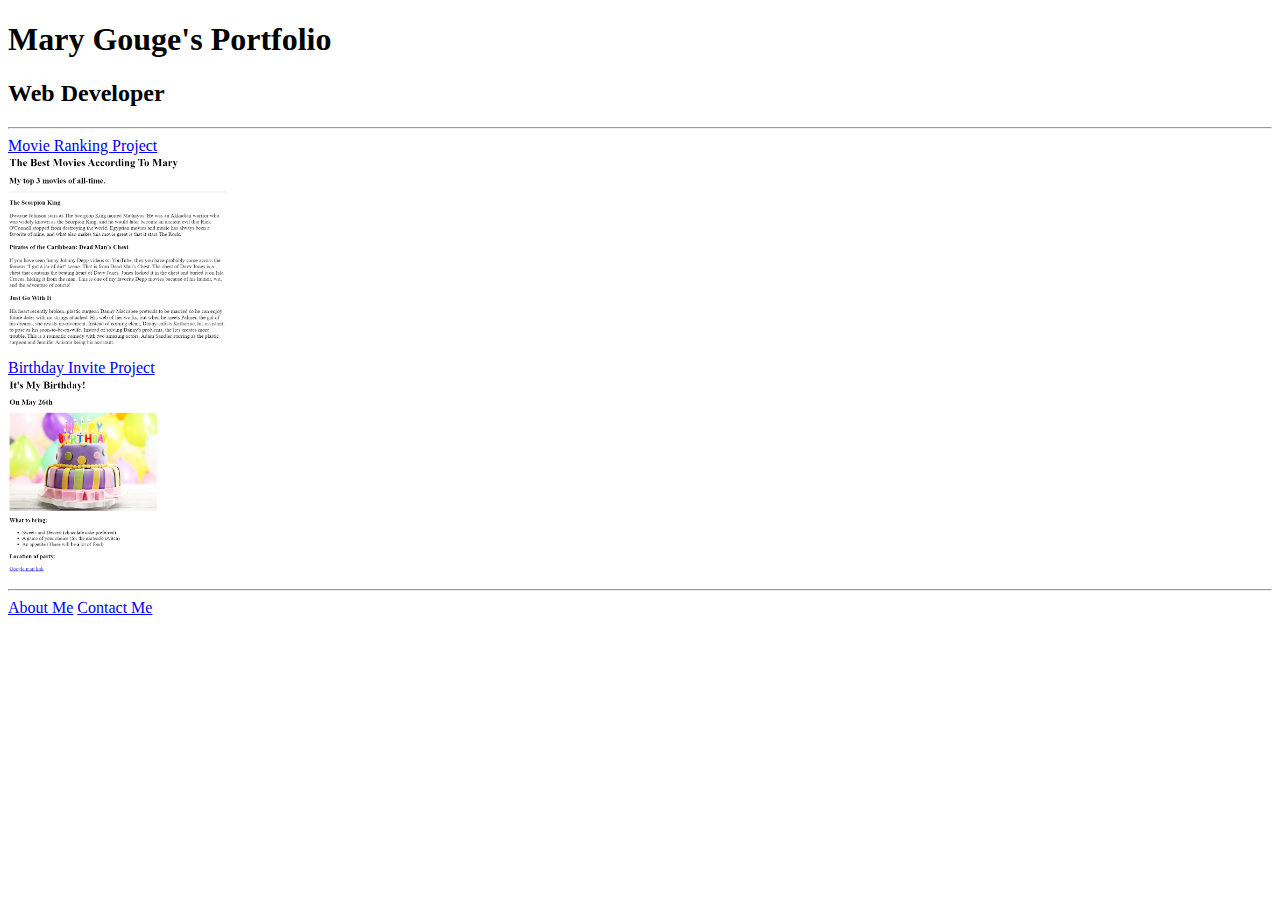
==== index.html @ dfabf649 "Add files via upload" ====
<!DOCTYPE html>
<html lang="en">
<head>
    <meta charset="UTF-8">
    <meta http-equiv="X-UA-Compatible" content="IE=edge">
    <meta name="viewport" content="width=device-width, initial-scale=1.0">
    <title>Mary Gouge's Portfolio</title>
</head>

<body>

    <h1>Mary Gouge's Portfolio</h1>
    <h2>Web Developer</h2>
    <hr>
    <a href="./public/movie-ranking.html">Movie Ranking Project</a>
    <br>
    <img src="./assets/images/Movie Project.PNG" alt="Movie Ranking Photo" height="200">
    <br>
    <a href="./public/birthday-invite.html">Birthday Invite Project</a>
    <br>
    <img src="./assets/images/Birthday Project.PNG" alt="Purple Birthday cake with candy" height="200">
    <hr>
    <a href="./public/about.html">About Me</a>
    <a href="./public/contact.html">Contact Me</a>
</body>

</html>
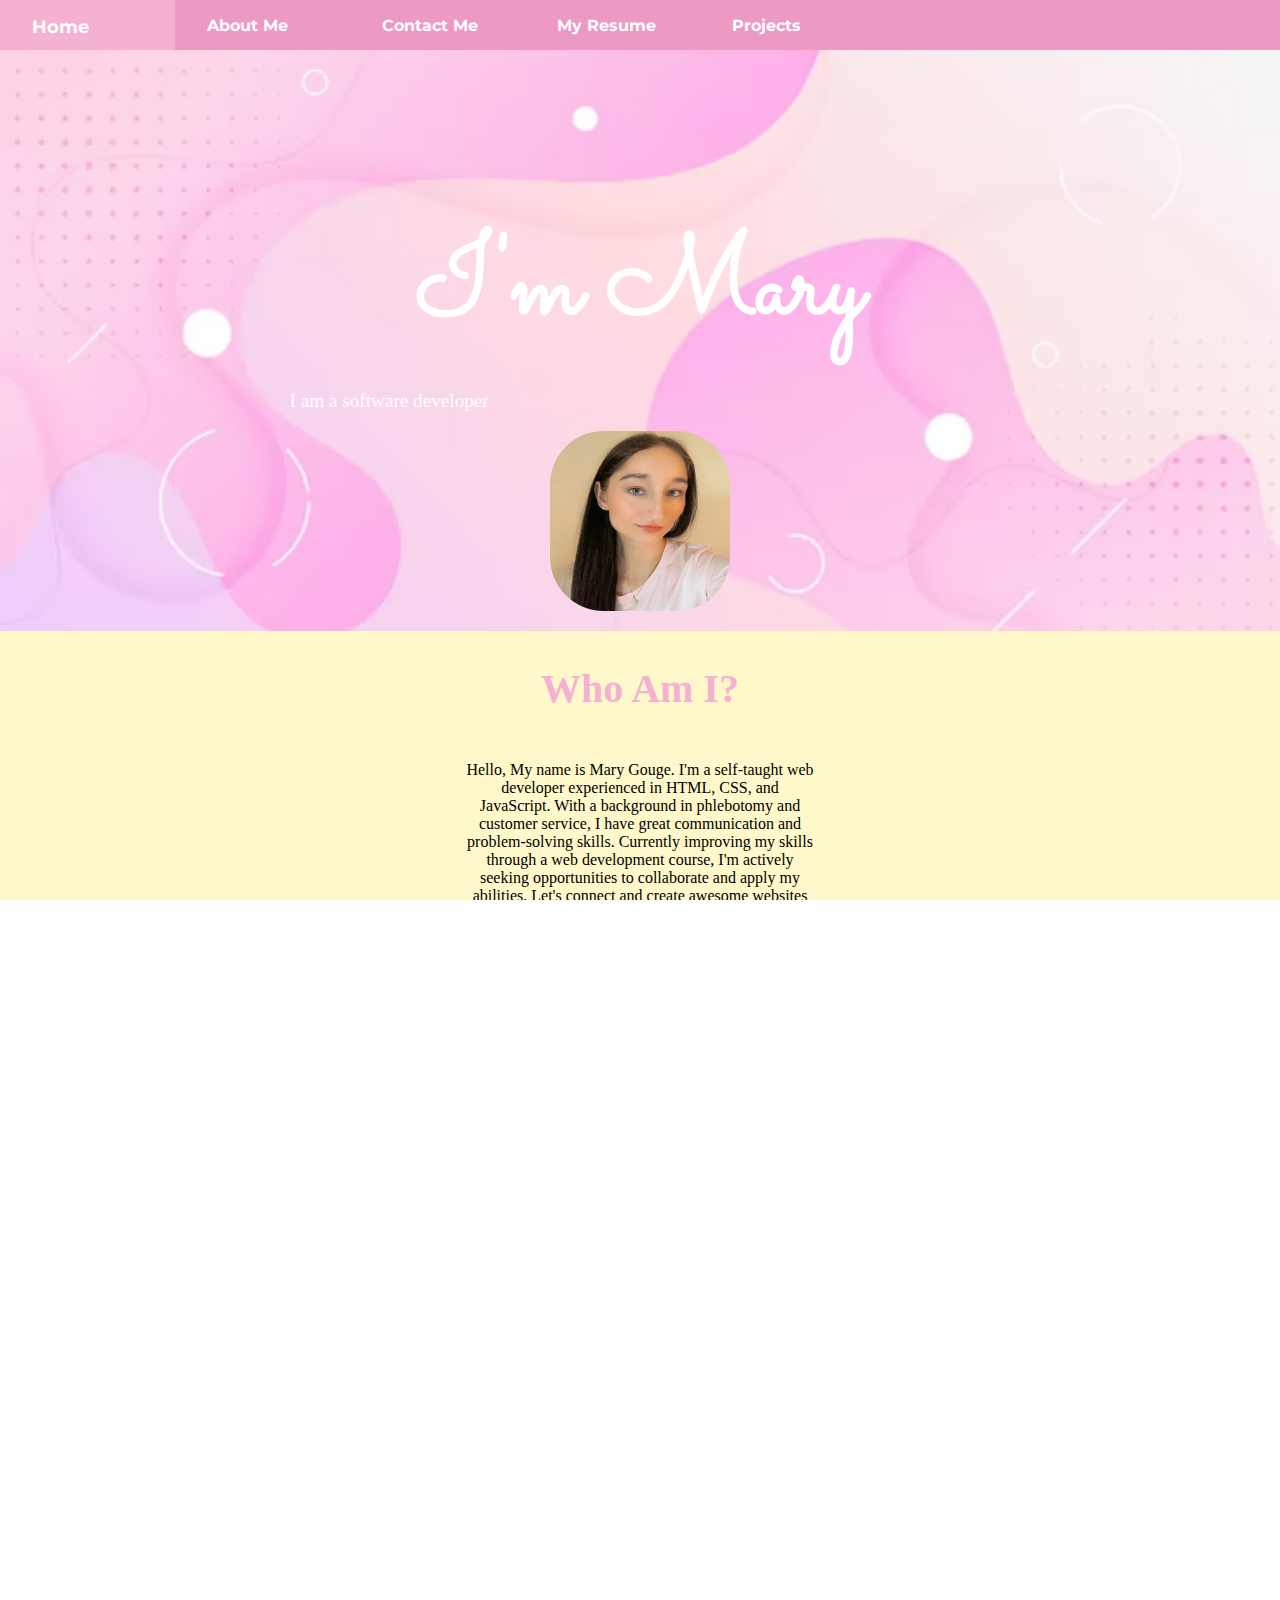
==== commit d773ec41: "chore: update portfolio" ====
--- a/index.html
+++ b/index.html
@@ -1,28 +1,183 @@
-
 <!DOCTYPE html>
 <html lang="en">
-<head>
-    <meta charset="UTF-8">
-    <meta http-equiv="X-UA-Compatible" content="IE=edge">
-    <meta name="viewport" content="width=device-width, initial-scale=1.0">
-    <title>Mary Gouge's Portfolio</title>
-</head>
+  <head>
+    <meta charset="UTF-8" />
+    <meta name="viewport" content="width=device-width, initial-scale=1.0" />
+    <link rel="stylesheet" href="./style.css" />
+    <link rel="about" href="./about.html" />
+    <link
+      href="https://cdn.jsdelivr.net/npm/bootstrap@5.3.0/dist/css/bootstrap.min.css"
+      rel="stylesheet"
+      integrity="sha384-9ndCyUaIbzAi2FUVXJi0CjmCapSmO7SnpJef0486qhLnuZ2cdeRhO02iuK6FUUVM"
+      crossorigin="anonymous"
+    />
+    <link rel="preconnect" href="https://fonts.googleapis.com" />
+    <link rel="preconnect" href="https://fonts.gstatic.com" crossorigin />
+    <link
+      href="https://fonts.googleapis.com/css2?family=Libre+Baskerville&family=Sacramento&display=swap"
+      rel="stylesheet"
+    />
+    <link rel="stylesheet" href="https://cdnjs.cloudflare.com/ajax/libs/font-awesome/4.7.0/css/font-awesome.min.css">
+    <link href="https://fonts.googleapis.com/css2?family=Montserrat:wght@300&amp;family=Sacramento&amp;display=swap" rel="stylesheet">
+    <script
+      src="https://cdn.jsdelivr.net/npm/bootstrap@5.3.0/dist/js/bootstrap.bundle.min.js"
+      integrity="sha384-geWF76RCwLtnZ8qwWowPQNguL3RmwHVBC9FhGdlKrxdiJJigb/j/68SIy3Te4Bkz"
+      crossorigin="anonymous"
+    ></script>
+    <title>Mary Gouge</title>
+  </head>
+  <body>
+    
+    <div id="home">
+      <ul class="navbar-list">
+        <li>
+          <a href="./index.html">Home</a>
+        </li>
+        <li>
+          <a href="./about-me.html">About Me</a>
+        </li>
+        <li>
+          <a href="./index.html#contact">Contact Me</a>
+        </li>
+        <li>
+          <a href="./resume.html">My Resume</a>
+        </li>
+        <li>
+          <a href="./index.html#project">Projects</a>
+        </li>
+      </ul>
+      </ul>
 
-<body>
+      <div class="container1">
+        <div class="text-center border-bottom">
+          <h1 class="name">I'm Mary</h1>
+          <p class="intro">I am a software developer</p>
+          <div class="col-lg-6">
+            <div
+              class="d-grid gap-2 d-sm-flex justify-content-sm-center mb-5"
+            ></div>
+          </div>
+          <div class="overflow-hidden" style="max-height: 30vh">
+            <div class="container2">
+              <img src="./Photos/Profile Photo 2.jpg" class="photo" />
+            </div>
+          </div>
+        </div>
+      </div>
+    </div>
 
-    <h1>Mary Gouge's Portfolio</h1>
-    <h2>Web Developer</h2>
-    <hr>
-    <a href="./public/movie-ranking.html">Movie Ranking Project</a>
-    <br>
-    <img src="./assets/images/Movie Project.PNG" alt="Movie Ranking Photo" height="200">
-    <br>
-    <a href="./public/birthday-invite.html">Birthday Invite Project</a>
-    <br>
-    <img src="./assets/images/Birthday Project.PNG" alt="Purple Birthday cake with candy" height="200">
-    <hr>
-    <a href="./public/about.html">About Me</a>
-    <a href="./public/contact.html">Contact Me</a>
-</body>
+    <div class="container-fluid about">
+      <h2>Who Am I?</h2>
+      <p>
+        Hello, My name is Mary Gouge. I'm a self-taught web developer
+        experienced in HTML, CSS, and JavaScript. With a background in
+        phlebotomy and customer service, I have great communication and
+        problem-solving skills. Currently improving my skills through a web
+        development course, I'm actively seeking opportunities to collaborate
+        and apply my abilities. Let's connect and create awesome websites
+        together!
+      </p>
+    </div>
+ </div>
+ 
+    <div id="project"> 
+        <h2 class="my-projects">My Projects</h2>
+        <div class="container-my-projects">
+        <div class="project">
+      <div class="project-item">
+        <a href="./projects/TinDog Project/index.html" target="_blank">
+          <img src="./Photos/tindog.PNG" />
+        </a>
+        <h3>Tindog</h3>
+        <p>Class Project to build a website with Bootstrap.</p>
+      </div>
 
-</html>+      <div class="project-item">
+        <a href="./projects/Mondrian Project/index.html" target="_blank">
+          <img src="./Photos/mondrian.PNG" />
+        </a>
+        <h3>Mondrian Project</h3>
+        <p>Class Project to recrate an art piece with CSS grid.</p>
+      </div>
+
+      <div class="project-item">
+        <a href="./index.html">
+          <img src="./Photos/portfolio project.PNG" />
+        </a>
+        <h3>Portfolio Website</h3>
+        <p>Designed and created a portfolio website with HTML and CSS.</p>
+      </div>
+    </div>
+</div> 
+</div>
+
+<h2 class="designs">Web Design</h2>
+
+    <div class="container-carousel">
+      <div id="carouselExample" class="carousel slide">
+        <div class="carousel-inner">
+          <div class="carousel-item">
+            <img src="./Photos/cafe.PNG" class="d-block w-100" />
+          </div>
+          <div class="carousel-item">
+            <img src="./Photos/cafe 2.PNG" class="d-block w-100" />
+          </div>
+          <div class="carousel-item">
+            <img src="./Photos/cafe 3.PNG" class="d-block w-100" />
+          </div>
+          <div class="carousel-item active">
+            <img src="./Photos/Hotel Serenity.PNG" class="d-block w-100" />
+          </div>
+          <div class="carousel-item">
+            <img src="./Photos/Hotel Serenity 2.PNG" class="d-block w-100" />
+          </div>
+          <div class="carousel-item">
+            <img src="./Photos/Hotel Serenity 3.PNG" class="d-block w-100" />
+          </div>
+        </div>
+
+        <button
+          class="carousel-control-prev"
+          type="button"
+          data-bs-target="#carouselExample"
+          data-bs-slide="prev"
+        >
+          <span class="carousel-control-prev-icon" aria-hidden="true"></span>
+          <span class="visually-hidden">Previous</span>
+        </button>
+        <button
+          class="carousel-control-next"
+          type="button"
+          data-bs-target="#carouselExample"
+          data-bs-slide="next"
+        >
+          <span class="carousel-control-next-icon" aria-hidden="true"></span>
+          <span class="visually-hidden">Next</span>
+        </button>
+      </div>
+    </div>
+
+    <div id="contact">
+    <div class="contact">
+      <div class="contact2">
+      <h2>Contact Me.</h2>
+      <p>Marygouge36@gmail.com</p>
+    </div>
+  </div>
+      
+  </div>
+
+   
+
+    <footer class="py-3 pt-5">
+      <p>Copyright © Mary Gouge. All rights Reserved.</p>
+      <div class="fa-stack1">
+<a href="https://www.linkedin.com/in/mary-g-4ab789249/"><i class="fa fa-linkedin-square fa-stack" style="font-size:36px"></i></a>
+<a href="https://github.com/MaryG36"><i class="fa fa-github-square fa-stack-2x" aria-hidden="true"></i></a>
+      </div>
+
+      
+
+</footer>
+  </body>
+</html>
--- a/style.css
+++ b/style.css
@@ -0,0 +1,402 @@
+html,
+body {
+  height: 100%;
+  margin: 0;
+  padding: 0;
+  overflow-x: hidden;
+}
+
+#home > div {
+  background: url(./Photos/pink\ background.avif);
+  background-size: cover;
+  background-repeat: no-repeat;
+  background-position: 0px 0px;
+}
+
+.name {
+  display: flex;
+  flex-direction: column;
+  align-items: center;
+  font-size: 7rem;
+  font-family: "Sacramento";
+  color: white;
+  margin: 0;
+  padding: 13rem 8rem 0 8rem;
+}
+
+.intro {
+  color: white;
+  font-size: larger;
+}
+
+.navbar-list {
+  list-style-type: none;
+  margin: 0;
+  padding: 0;
+  overflow: hidden;
+  background-color: #ed9ac2;
+  position: fixed;
+  top: 0;
+  width: 100%;
+  height: 50px;
+  z-index: 300;
+}
+
+li a {
+  display: block;
+  color: white;
+  padding: 1rem 2rem;
+  font-family: "Montserrat", sans-serif;
+  font-size: 1rem;
+  font-weight: bold;
+  text-decoration: none;
+}
+
+.navbar-list > li {
+  float: left;
+  width: 175px;
+}
+
+li a:hover {
+  background-color: #f4b1d1;
+  color: white;
+  font-size: 1.1rem;
+}
+
+.container1 {
+  display: flex;
+  justify-content: center;
+  opacity: 1;
+}
+
+.container2 {
+  display: flex;
+  justify-content: center;
+  padding-bottom: 20px;
+}
+
+.container3 {
+  display: flex;
+  justify-content: center;
+}
+
+.photo {
+  height: 180px;
+  width: 180px;
+  border-radius: 30%;
+  display: block;
+  justify-content: center;
+  margin-right: 0%;
+}
+
+.about {
+  display: flex;
+  flex-direction: column;
+  justify-content: center;
+  text-align: center;
+  align-items: center;
+  background-color: #fff8cb;
+  width: 100%;
+}
+.about > p {
+  padding-left: 0;
+  margin-top: rem;
+  width: 350px;
+}
+
+.container-fluid h2 {
+  font-size: 40px;
+  color: #f4b1d1;
+}
+
+.container-my-projects {
+  color: rgb(255, 255, 255);
+  display: flex;
+  justify-content: center;
+  font-size: 5rem;
+  padding: 5rem 0 2rem 0;
+}
+
+.my-projects {
+  color: rgb(255, 255, 255);
+  display: flex;
+  justify-content: center;
+  font-size: 80px;
+  text-align: center;
+  position: absolute;
+}
+
+#project {
+  display: flex;
+  flex-direction: row;
+  background: linear-gradient(300deg, #f4e47e, #bf6dfa, #e48578);
+  background-size: 180% 180%;
+  animation: gradient-animation 18s ease infinite;
+  padding-bottom: 5rem;
+  justify-content: center;
+  position: relative;
+}
+
+@keyframes gradient-animation {
+  0% {
+    background-position: 0% 50%;
+  }
+  50% {
+    background-position: 100% 50%;
+  }
+  100% {
+    background-position: 0% 50%;
+  }
+}
+
+@media (max-width: 800px) {
+  ul {
+    float: none;
+  }
+}
+
+.project {
+  display: grid;
+  grid-template-columns: repeat(3, 1fr);
+}
+
+.project img {
+  width: 300px;
+  height: 180px;
+  border: 6px dotted white;
+  padding: 0.5rem;
+}
+
+#project {
+  padding-top: 165px;
+}
+
+.project-item {
+  display: grid;
+  flex-direction: column;
+  justify-content: center;
+  align-items: center;
+  margin-top: 1.5rem;
+  padding-top: 50px;
+}
+
+.project h3 {
+  color: white;
+  margin-bottom: 1rem;
+  font-size: 1.5rem;
+  font-weight: bold;
+  padding: 1rem;
+  text-decoration: underline;
+}
+
+.project p {
+  font-family: "Montserrat", sans-serif;
+  color: white;
+  font-weight: bold;
+  font-size: 1rem;
+  width: 350px;
+  letter-spacing: 2px;
+  padding-left: 1.2rem;
+}
+
+@media (max-width: 1200px) {
+  div.project {
+    display: flex;
+    flex-direction: column;
+  }
+
+  .project-item img {
+    width: 500px;
+    height: 300px;
+  }
+
+  .project-item h3 {
+    font-size: 2rem;
+    margin-bottom: 0;
+  }
+
+  .project-item p {
+    margin: 0 0 2rem 0;
+    font-size: 1.3rem;
+  }
+}
+
+.h2-title {
+  display: flex;
+  justify-content: center;
+  color: #f4b1d1;
+}
+
+.designs {
+  display: flex;
+  justify-content: center;
+  padding-top: 10px;
+  color: #f4b1d1;
+}
+
+.container-carousel {
+  display: flex;
+  justify-content: center;
+}
+
+.carousel {
+  width: 650px;
+  height: 400px;
+  padding-top: 20px;
+}
+
+.carousel-control-next,
+.carousel-control-prev {
+  margin: -30px;
+}
+
+.carousel-control-next-icon {
+  background-color: #e48578;
+}
+
+.carousel-control-prev-icon {
+  background-color: #e48578;
+}
+
+.contact {
+  background-image: url(./Photos/Gradient\ image.jpg);
+  background-size: cover;
+  background-repeat: no-repeat;
+  background-position: 0px 0px;
+  display: flex;
+  flex-direction: column;
+  height: 300px;
+}
+
+.contact h2 {
+  color: rgb(255, 255, 255);
+  font-family: "Times New Roman", Times, serif;
+  font-size: 70px;
+  margin-left: 90px;
+  margin-top: 80px;
+}
+
+.contact p {
+  color: rgb(255, 255, 255);
+  font-family: "Montserrat", sans-serif;
+  margin-left: 95px;
+  font-size: larger;
+}
+
+.job-title {
+  font-family: "Libre Baskerville", serif;
+  margin-top: 10px;
+  font-size: 20px;
+  border-bottom: #c0a4b2 1px solid;
+  margin-left: 40px;
+}
+
+.education {
+  margin: 20px 0 60px 40px;
+  padding-bottom: 4rem;
+}
+
+#home {
+  background: #ed9ac2;
+  background-size: cover;
+  background-repeat: no-repeat;
+}
+
+.navbar-list {
+  list-style-type: none;
+  margin: 0;
+  padding: 0;
+  overflow: hidden;
+  background-color: #ed9ac2;
+  position: fixed;
+  top: 0;
+  width: 100%;
+  height: 50px;
+}
+
+.resume-name {
+  margin-top: 65px;
+  font-size: 30px;
+  margin-left: 40px;
+}
+
+.experience {
+  margin-top: 20px;
+  margin-left: 40px;
+  border-bottom: #c0a4b2 1px solid;
+}
+
+.experience p {
+  padding-top: 1rem;
+}
+
+.skills {
+  margin-top: 20px;
+  margin-left: 40px;
+  border-bottom: #c0a4b2 1px solid;
+}
+
+.certificate {
+  color: #ee1a81;
+  text-decoration: none;
+  margin-left: 40px;
+}
+
+.hobbies h1 {
+  margin-top: 8%;
+  display: flex;
+  justify-content: center;
+  text-decoration: underline;
+  font-family: cursive;
+  color: #ed9ac2;
+  margin-bottom: 30px;
+}
+
+.hobbies {
+  text-align: center;
+  min-height: 70vh;
+}
+
+.hobbies ol {
+  text-align: left;
+  list-style-position: inside;
+  display: inline-block;
+}
+
+.hobbies ol li{
+  padding: 10px 0;
+}
+
+footer {
+  padding: 0.5rem 0 0.5rem 0;
+  display: flex;
+  justify-content: center;
+  background-color: #ed9ac2;
+  color: white;
+  font-size: 1rem;
+  font-family: "Montserrat", sans-serif;
+  font-weight: bold;
+}
+
+.fa-stack {
+  float: right;
+  color: white;
+  margin-left: 100px;
+}
+
+.fa-stack1 {
+  margin-left: 85px;
+  display: block;
+  width: 36px;
+  height: 36px;
+  position: relative;
+  bottom: 25px;
+  color: rgb(254, 254, 254);
+}
+
+.fa-stack-2x {
+  float: right;
+  color: white;
+  margin-top: 20px;
+  margin-left: 20px;
+}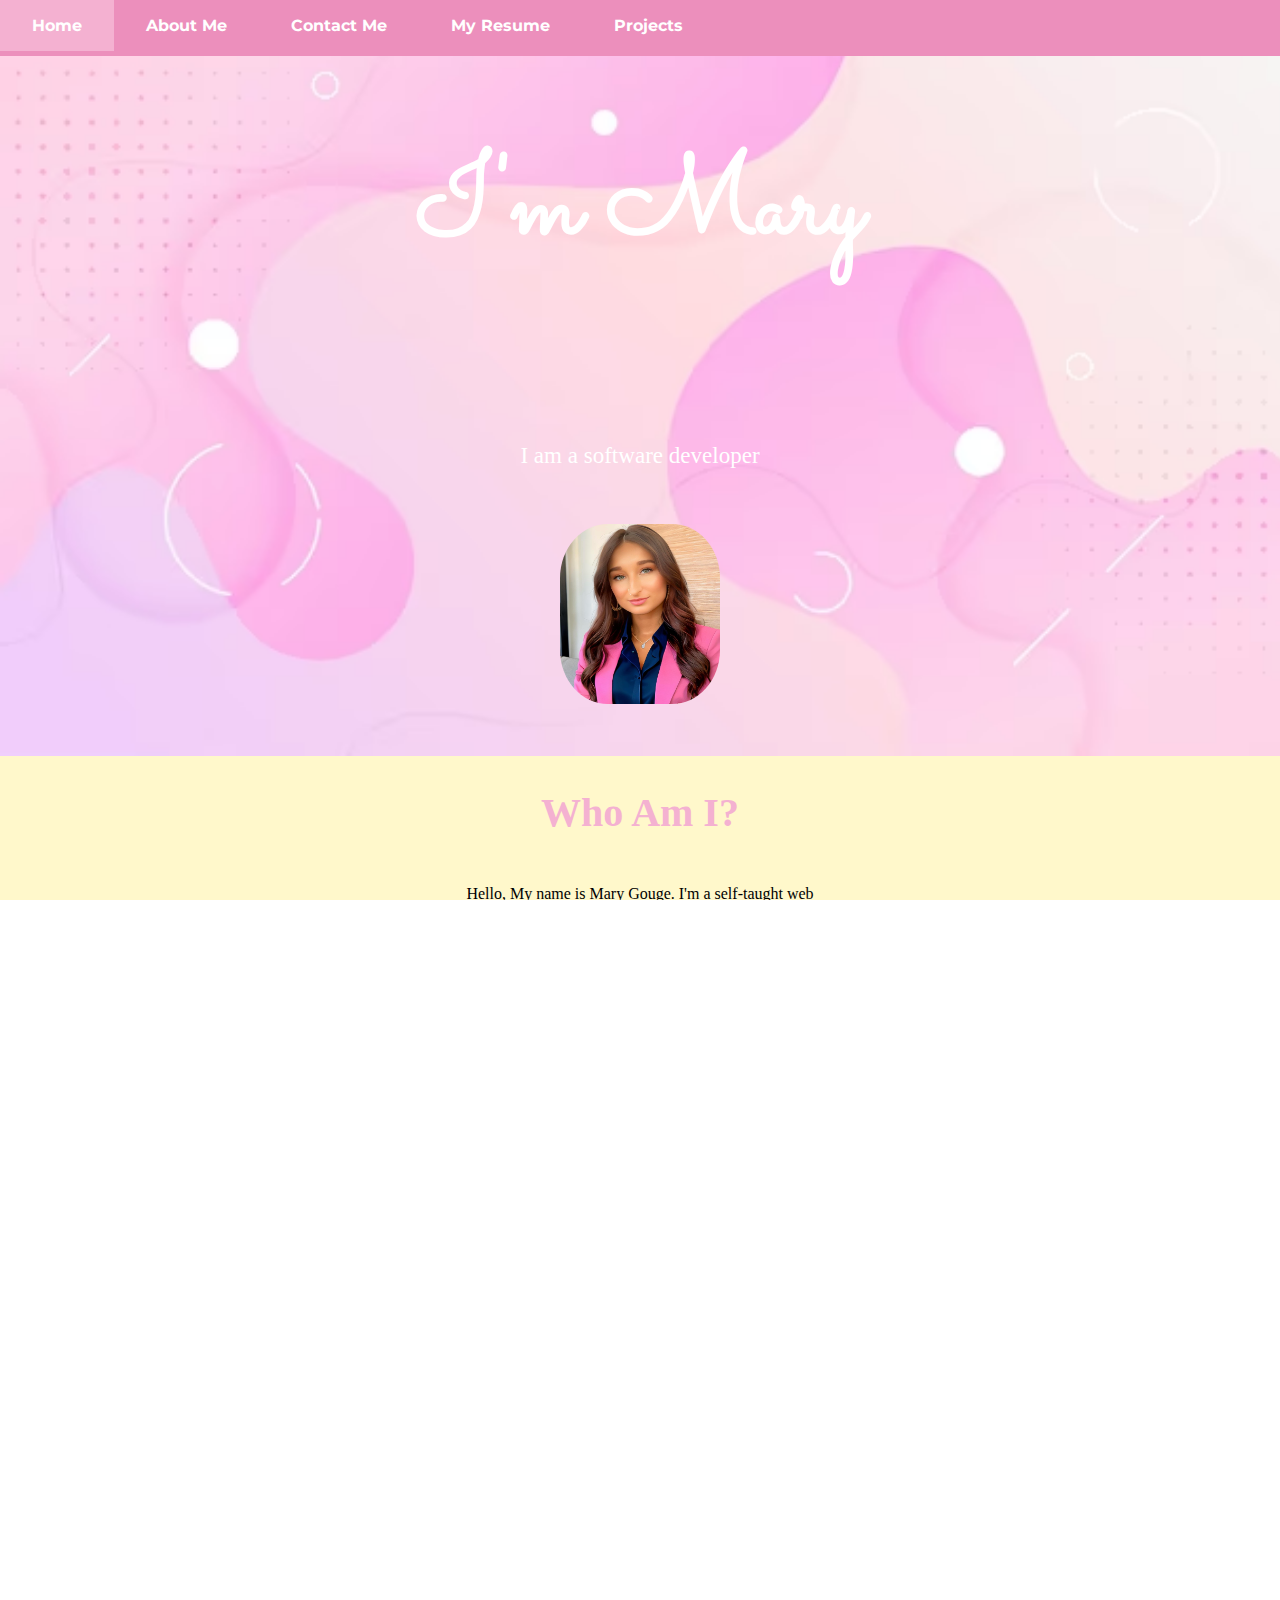
==== commit 3c47fb28: "feat: update styles for responsive design" ====
--- a/index.html
+++ b/index.html
@@ -2,7 +2,11 @@
 <html lang="en">
   <head>
     <meta charset="UTF-8" />
-    <meta name="viewport" content="width=device-width, initial-scale=1.0" />
+    <meta
+      name="viewport"
+      content="width=device-width, initial-scale=1.0"
+    />
+
     <link rel="stylesheet" href="./style.css" />
     <link rel="about" href="./about.html" />
     <link
@@ -17,8 +21,14 @@
       href="https://fonts.googleapis.com/css2?family=Libre+Baskerville&family=Sacramento&display=swap"
       rel="stylesheet"
     />
-    <link rel="stylesheet" href="https://cdnjs.cloudflare.com/ajax/libs/font-awesome/4.7.0/css/font-awesome.min.css">
-    <link href="https://fonts.googleapis.com/css2?family=Montserrat:wght@300&amp;family=Sacramento&amp;display=swap" rel="stylesheet">
+    <link
+      rel="stylesheet"
+      href="https://cdnjs.cloudflare.com/ajax/libs/font-awesome/4.7.0/css/font-awesome.min.css"
+    />
+    <link
+      href="https://fonts.googleapis.com/css2?family=Montserrat:wght@300&amp;family=Sacramento&amp;display=swap"
+      rel="stylesheet"
+    />
     <script
       src="https://cdn.jsdelivr.net/npm/bootstrap@5.3.0/dist/js/bootstrap.bundle.min.js"
       integrity="sha384-geWF76RCwLtnZ8qwWowPQNguL3RmwHVBC9FhGdlKrxdiJJigb/j/68SIy3Te4Bkz"
@@ -27,8 +37,7 @@
     <title>Mary Gouge</title>
   </head>
   <body>
-    
-    <div id="home">
+    <div class="home">
       <ul class="navbar-list">
         <li>
           <a href="./index.html">Home</a>
@@ -45,10 +54,14 @@
         <li>
           <a href="./index.html#project">Projects</a>
         </li>
-      </ul>
+        <li>
+          <div class="menu">
+            <i class="fa fa-bars"></i>
+          </div>
+        </li>
       </ul>
 
-      <div class="container1">
+      <div class="intro">
         <div class="text-center border-bottom">
           <h1 class="name">I'm Mary</h1>
           <p class="intro">I am a software developer</p>
@@ -57,9 +70,9 @@
               class="d-grid gap-2 d-sm-flex justify-content-sm-center mb-5"
             ></div>
           </div>
-          <div class="overflow-hidden" style="max-height: 30vh">
+          <div class="overflow-hidden">
             <div class="container2">
-              <img src="./Photos/Profile Photo 2.jpg" class="photo" />
+              <img src="./Photos/pink profile.jpg" class="photo" />
             </div>
           </div>
         </div>
@@ -69,49 +82,48 @@
     <div class="container-fluid about">
       <h2>Who Am I?</h2>
       <p>
-        Hello, My name is Mary Gouge. I'm a self-taught web developer
-        experienced in HTML, CSS, and JavaScript. With a background in
-        phlebotomy and customer service, I have great communication and
-        problem-solving skills. Currently improving my skills through a web
-        development course, I'm actively seeking opportunities to collaborate
-        and apply my abilities. Let's connect and create awesome websites
-        together!
+        Hello, My name is Mary Gouge. I'm a self-taught web developer well
+        versed in HTML, CSS, and JavaScript. With a background in phlebotomy and
+        claim analysis, I have great communication and problem-solving skills.
+        I'm experienced in web development using latest technologies
+        including React, Node, etc. I'm actively seeking opportunities to
+        collaborate and apply my abilities. Let's connect and create awesome web
+        applications together!
       </p>
     </div>
- </div>
- 
-    <div id="project"> 
-        <h2 class="my-projects">My Projects</h2>
-        <div class="container-my-projects">
+
+    <div id="project">
+      <h2 class="my-projects">My Projects</h2>
+      <div class="container-my-projects">
         <div class="project">
-      <div class="project-item">
-        <a href="./projects/TinDog Project/index.html" target="_blank">
-          <img src="./Photos/tindog.PNG" />
-        </a>
-        <h3>Tindog</h3>
-        <p>Class Project to build a website with Bootstrap.</p>
-      </div>
+          <div class="project-item">
+            <a href="./projects/TinDog Project/index.html" target="_blank">
+              <img src="./Photos/tindog.PNG" />
+            </a>
+            <h3 class="Tindog">Tindog</h3>
+            <p>Class Project to build a website with Bootstrap.</p>
+          </div>
 
-      <div class="project-item">
-        <a href="./projects/Mondrian Project/index.html" target="_blank">
-          <img src="./Photos/mondrian.PNG" />
-        </a>
-        <h3>Mondrian Project</h3>
-        <p>Class Project to recrate an art piece with CSS grid.</p>
-      </div>
+          <div class="project-item">
+            <a href="./projects/Mondrian Project/index.html" target="_blank">
+              <img src="./Photos/mondrian.PNG" />
+            </a>
+            <h3>Mondrian Project</h3>
+            <p>Class Project to recrate an art piece with CSS grid.</p>
+          </div>
 
-      <div class="project-item">
-        <a href="./index.html">
-          <img src="./Photos/portfolio project.PNG" />
-        </a>
-        <h3>Portfolio Website</h3>
-        <p>Designed and created a portfolio website with HTML and CSS.</p>
+          <div class="project-item">
+            <a href="./index.html">
+              <img src="./Photos/portfolio project.PNG" />
+            </a>
+            <h3>Portfolio Website</h3>
+            <p>Designed and created a portfolio website with HTML and CSS.</p>
+          </div>
+        </div>
       </div>
     </div>
-</div> 
-</div>
 
-<h2 class="designs">Web Design</h2>
+    <h2 class="designs">Web Design</h2>
 
     <div class="container-carousel">
       <div id="carouselExample" class="carousel slide">
@@ -157,27 +169,24 @@
       </div>
     </div>
 
-    <div id="contact">
     <div class="contact">
-      <div class="contact2">
-      <h2>Contact Me.</h2>
-      <p>Marygouge36@gmail.com</p>
+      <div>
+        <h2>Contact Me</h2>
+        <p>Marygouge36@gmail.com</p>
+      </div>
     </div>
-  </div>
-      
-  </div>
-
-   
 
     <footer class="py-3 pt-5">
       <p>Copyright © Mary Gouge. All rights Reserved.</p>
       <div class="fa-stack1">
-<a href="https://www.linkedin.com/in/mary-g-4ab789249/"><i class="fa fa-linkedin-square fa-stack" style="font-size:36px"></i></a>
-<a href="https://github.com/MaryG36"><i class="fa fa-github-square fa-stack-2x" aria-hidden="true"></i></a>
+        <a href="https://www.linkedin.com/in/mary-g-4ab789249/"
+          ><i class="fa fa-linkedin-square fa-stack" style="font-size: 36px"></i
+        ></a>
+        <a href="https://github.com/MaryG36"
+          ><i class="fa fa-github-square fa-stack-2x" aria-hidden="true"></i
+        ></a>
       </div>
-
-      
-
-</footer>
+    </footer>
+    <script src="./main.js"></script>
   </body>
 </html>
--- a/style.css
+++ b/style.css
@@ -6,7 +6,7 @@
   overflow-x: hidden;
 }
 
-#home > div {
+.home > div {
   background: url(./Photos/pink\ background.avif);
   background-size: cover;
   background-repeat: no-repeat;
@@ -21,28 +21,28 @@
   font-family: "Sacramento";
   color: white;
   margin: 0;
-  padding: 13rem 8rem 0 8rem;
+  padding: 8rem;
 }
 
 .intro {
   color: white;
   font-size: larger;
+  padding-bottom: 2rem;
 }
 
 .navbar-list {
   list-style-type: none;
   margin: 0;
   padding: 0;
-  overflow: hidden;
-  background-color: #ed9ac2;
+  background-color: #ec8fbc;
   position: fixed;
   top: 0;
   width: 100%;
-  height: 50px;
+  height: 56px;
   z-index: 300;
 }
 
-li a {
+.navbar-list li a {
   display: block;
   color: white;
   padding: 1rem 2rem;
@@ -52,18 +52,115 @@
   text-decoration: none;
 }
 
+.navbar-list li div {
+  display: block;
+  color: white;
+  padding: 1rem 2rem;
+  font-family: "Montserrat", sans-serif;
+  font-size: 1rem;
+  font-weight: bold;
+  text-decoration: none;
+}
+
 .navbar-list > li {
   float: left;
-  width: 175px;
-}
-
-li a:hover {
+}
+
+.navbar-list li:hover {
   background-color: #f4b1d1;
   color: white;
   font-size: 1.1rem;
 }
 
-.container1 {
+.navbar-list li:last-child {
+  float: right;
+  display: none;
+}
+
+@media (max-width: 700px) {
+  .navbar-list li:not(:first-child) {
+    display: none;
+  }
+
+  .navbar-list li:last-child {
+    float: right;
+    display: block;
+  }
+
+  .navbar-list.responsive {
+    position: fixed;
+    overflow: hidden;
+    clear: both;
+    height: 280px;
+  }
+
+  .navbar-list.responsive .menu {
+    position: absolute;
+    right: 0;
+    top: 0;
+  }
+
+  .navbar-list.responsive li {
+    float: none;
+    display: block;
+    text-align: left;
+  }
+
+  #project {
+    width: 100%;
+  }
+
+  .project-item {
+    text-align: center;
+  }
+
+  .container-carousel {
+    width: 340px;
+    padding-top: 20px;
+    padding-left: 37px;
+    height: 40%;
+  }
+
+  @media screen and (max-width:700px) {
+    .container-carousel button{
+      height: 180px;
+    }
+
+    .container-carousel button:hover{
+      opacity: 0.5;
+    }
+  }
+
+  .carousel-control-prev {
+    margin: 0px;
+    width: 0;
+  }
+
+  .carousel-control-next {
+    margin: 0px;
+  }
+
+  .carousel-control-prev-icon,
+  .carousel-control-next-icon {
+    margin-bottom: 0px;
+    width: 0;
+  }
+
+  footer p {
+    width: 45%;
+    height: 50%;
+  }
+
+  .hobbies h1 {
+    padding-top: 15px;
+  }
+
+  .hobbies ol {
+    padding-right: 25px;
+  }
+}
+
+.intro {
   display: flex;
   justify-content: center;
   opacity: 1;
@@ -82,7 +179,7 @@
 
 .photo {
   height: 180px;
-  width: 180px;
+  width: 160px;
   border-radius: 30%;
   display: block;
   justify-content: center;
@@ -117,6 +214,12 @@
   padding: 5rem 0 2rem 0;
 }
 
+@media screen and (max-width: 700px) {
+  .container-my-projects {
+    padding: 1rem 0 2rem 0;
+  }
+}
+
 .my-projects {
   color: rgb(255, 255, 255);
   display: flex;
@@ -124,6 +227,17 @@
   font-size: 80px;
   text-align: center;
   position: absolute;
+}
+
+@media screen and (max-width: 700px) {
+  .my-projects {
+    color: rgb(255, 255, 255);
+    display: flex;
+    justify-content: center;
+    font-size: 2rem;
+    text-align: center;
+    position: absolute;
+  }
 }
 
 #project {
@@ -149,26 +263,20 @@
   }
 }
 
-@media (max-width: 800px) {
-  ul {
-    float: none;
-  }
-}
-
 .project {
   display: grid;
   grid-template-columns: repeat(3, 1fr);
 }
 
 .project img {
-  width: 300px;
-  height: 180px;
+  width: 100%;
+  height: 300px;
   border: 6px dotted white;
   padding: 0.5rem;
 }
 
 #project {
-  padding-top: 165px;
+  padding-top: 8%;
 }
 
 .project-item {
@@ -205,11 +313,6 @@
     flex-direction: column;
   }
 
-  .project-item img {
-    width: 500px;
-    height: 300px;
-  }
-
   .project-item h3 {
     font-size: 2rem;
     margin-bottom: 0;
@@ -241,13 +344,6 @@
 
 .carousel {
   width: 650px;
-  height: 400px;
-  padding-top: 20px;
-}
-
-.carousel-control-next,
-.carousel-control-prev {
-  margin: -30px;
 }
 
 .carousel-control-next-icon {
@@ -263,32 +359,46 @@
   background-size: cover;
   background-repeat: no-repeat;
   background-position: 0px 0px;
-  display: flex;
-  flex-direction: column;
   height: 300px;
+  text-align: center;
+}
+
+.contact div{
+  padding: 4rem;
 }
 
 .contact h2 {
   color: rgb(255, 255, 255);
   font-family: "Times New Roman", Times, serif;
   font-size: 70px;
-  margin-left: 90px;
-  margin-top: 80px;
 }
 
 .contact p {
   color: rgb(255, 255, 255);
   font-family: "Montserrat", sans-serif;
-  margin-left: 95px;
   font-size: larger;
+}
+
+@media screen and (max-width: 700px) {
+  .contact {
+    height: 240px;
+  }
+  .contact h2 {
+    font-size: 2.8rem;
+  }
+}
+
+main {
+  padding-right: 2rem;
 }
 
 .job-title {
   font-family: "Libre Baskerville", serif;
   margin-top: 10px;
   font-size: 20px;
-  border-bottom: #c0a4b2 1px solid;
+  border-bottom: #ffffff 1px solid;
   margin-left: 40px;
+  background-color: #ffffff;
 }
 
 .education {
@@ -296,34 +406,17 @@
   padding-bottom: 4rem;
 }
 
-#home {
-  background: #ed9ac2;
-  background-size: cover;
-  background-repeat: no-repeat;
-}
-
-.navbar-list {
-  list-style-type: none;
-  margin: 0;
-  padding: 0;
-  overflow: hidden;
-  background-color: #ed9ac2;
-  position: fixed;
-  top: 0;
-  width: 100%;
-  height: 50px;
-}
-
 .resume-name {
-  margin-top: 65px;
+  margin-top: 8rem;
   font-size: 30px;
   margin-left: 40px;
+  background-color: #ffffff;
 }
 
 .experience {
   margin-top: 20px;
   margin-left: 40px;
-  border-bottom: #c0a4b2 1px solid;
+  border-bottom: #ffffff 1px solid;
 }
 
 .experience p {
@@ -343,18 +436,18 @@
 }
 
 .hobbies h1 {
-  margin-top: 8%;
   display: flex;
   justify-content: center;
   text-decoration: underline;
   font-family: cursive;
   color: #ed9ac2;
-  margin-bottom: 30px;
+  margin-bottom: 8%;
+  margin-top: 15%;
 }
 
 .hobbies {
   text-align: center;
-  min-height: 70vh;
+  min-height: 100vh;
 }
 
 .hobbies ol {
@@ -363,12 +456,12 @@
   display: inline-block;
 }
 
-.hobbies ol li{
-  padding: 10px 0;
+.hobbies ol li {
+  padding: 10px;
 }
 
 footer {
-  padding: 0.5rem 0 0.5rem 0;
+  bottom: 0;
   display: flex;
   justify-content: center;
   background-color: #ed9ac2;
@@ -399,4 +492,4 @@
   color: white;
   margin-top: 20px;
   margin-left: 20px;
-}+}
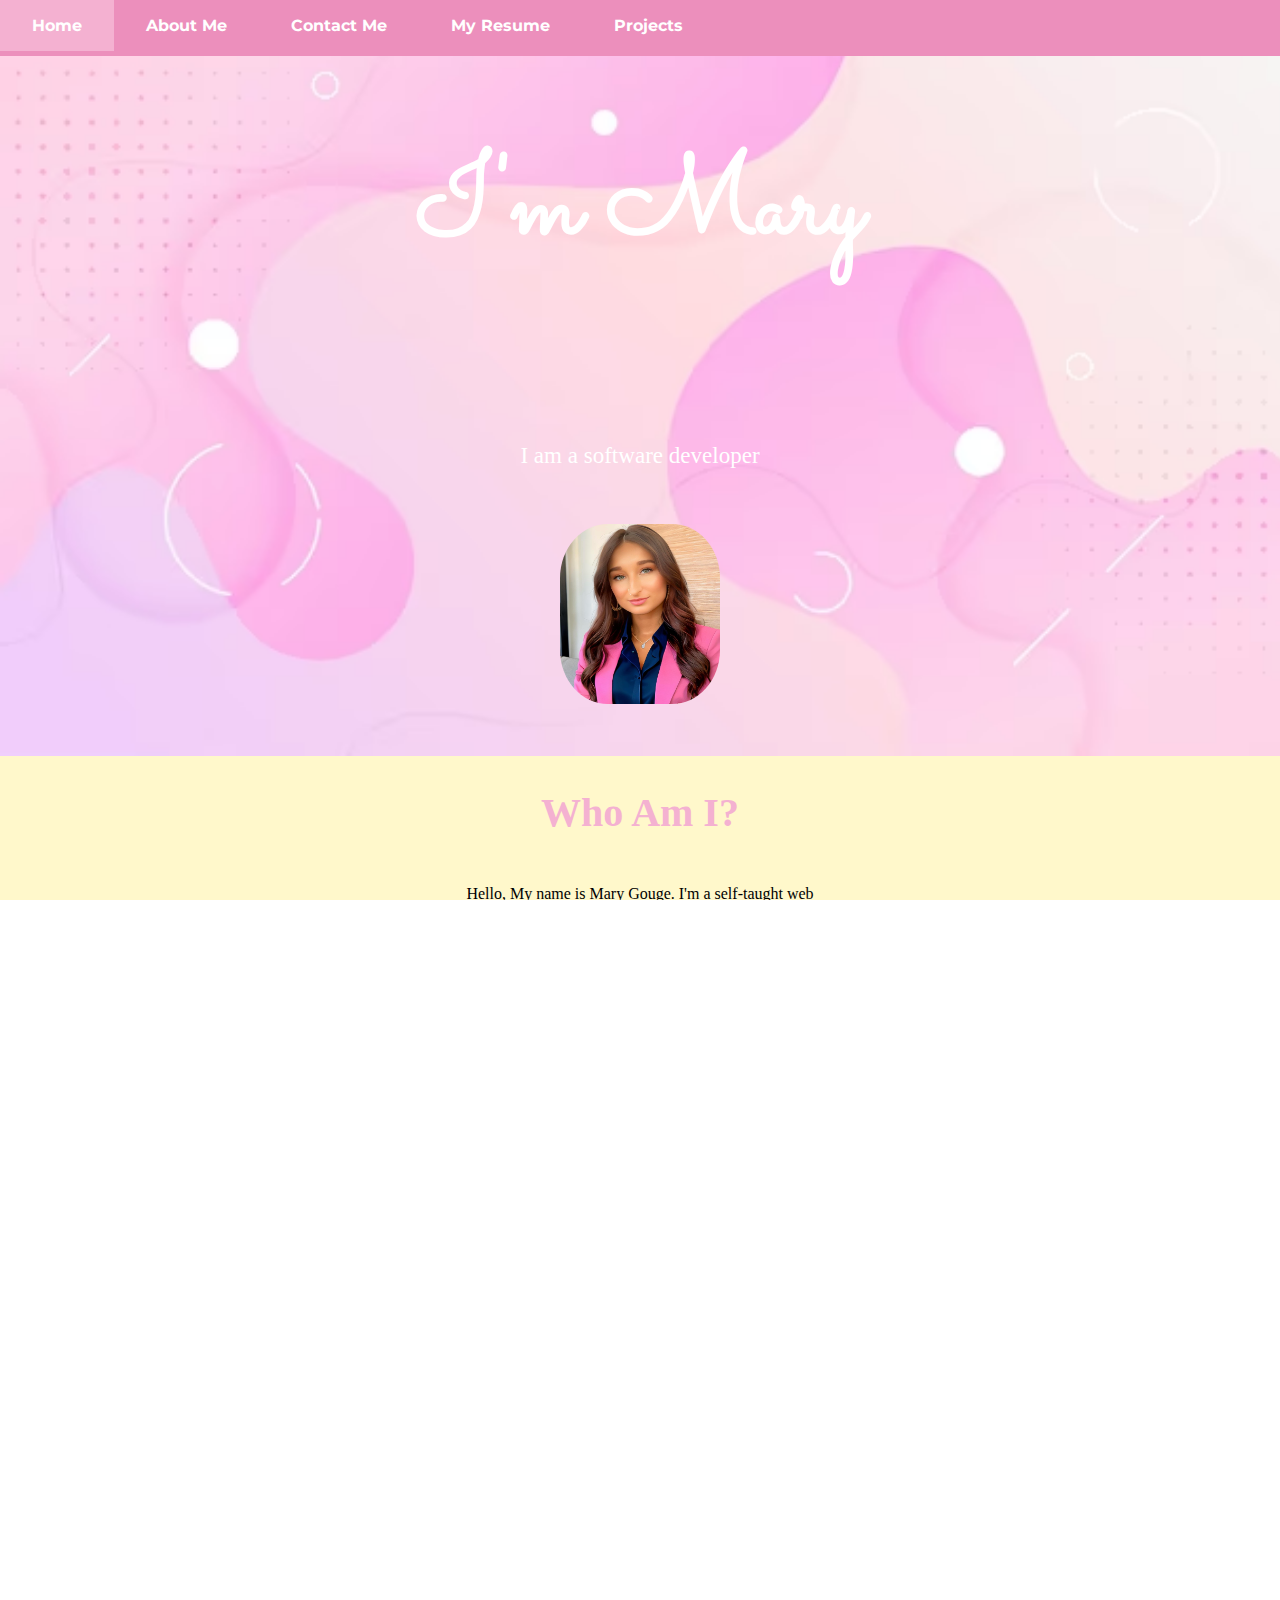
==== commit 8af41e8f: "feat: added favicon" ====
--- a/index.html
+++ b/index.html
@@ -34,6 +34,7 @@
       integrity="sha384-geWF76RCwLtnZ8qwWowPQNguL3RmwHVBC9FhGdlKrxdiJJigb/j/68SIy3Te4Bkz"
       crossorigin="anonymous"
     ></script>
+    <link rel="icon" type="image/png" sizes="32x32" href="./Photos/MaryFavicon.png">
     <title>Mary Gouge</title>
   </head>
   <body>
@@ -85,7 +86,7 @@
         Hello, My name is Mary Gouge. I'm a self-taught web developer well
         versed in HTML, CSS, and JavaScript. With a background in phlebotomy and
         claim analysis, I have great communication and problem-solving skills.
-        I'm experienced in web development using latest technologies
+        I'm experienced in web development using the latest technologies
         including React, Node, etc. I'm actively seeking opportunities to
         collaborate and apply my abilities. Let's connect and create awesome web
         applications together!
@@ -109,7 +110,7 @@
               <img src="./Photos/mondrian.PNG" />
             </a>
             <h3>Mondrian Project</h3>
-            <p>Class Project to recrate an art piece with CSS grid.</p>
+            <p>Class Project to recreate an art piece with CSS grid.</p>
           </div>
 
           <div class="project-item">
@@ -117,7 +118,7 @@
               <img src="./Photos/portfolio project.PNG" />
             </a>
             <h3>Portfolio Website</h3>
-            <p>Designed and created a portfolio website with HTML and CSS.</p>
+            <p>Designed and created a portfolio website with JavaScript, HTML and CSS.</p>
           </div>
         </div>
       </div>
@@ -169,7 +170,7 @@
       </div>
     </div>
 
-    <div class="contact">
+    <div class="contact" id="contact">
       <div>
         <h2>Contact Me</h2>
         <p>Marygouge36@gmail.com</p>
--- a/style.css
+++ b/style.css
@@ -115,11 +115,13 @@
   }
 
   .container-carousel {
-    width: 340px;
+    width: 370px;
     padding-top: 20px;
-    padding-left: 37px;
+    padding-right: 5px;
+    padding-left: 25px;
     height: 40%;
   }
+
 
   @media screen and (max-width:700px) {
     .container-carousel button{
@@ -157,6 +159,15 @@
 
   .hobbies ol {
     padding-right: 25px;
+  }
+}
+
+@media (min-width: 701) and (max-width: 900px) {
+  .container-carousel {
+    width: 370px;
+    padding-top: 20px;
+    padding-left: 25px;
+    height: 40%;
   }
 }
 
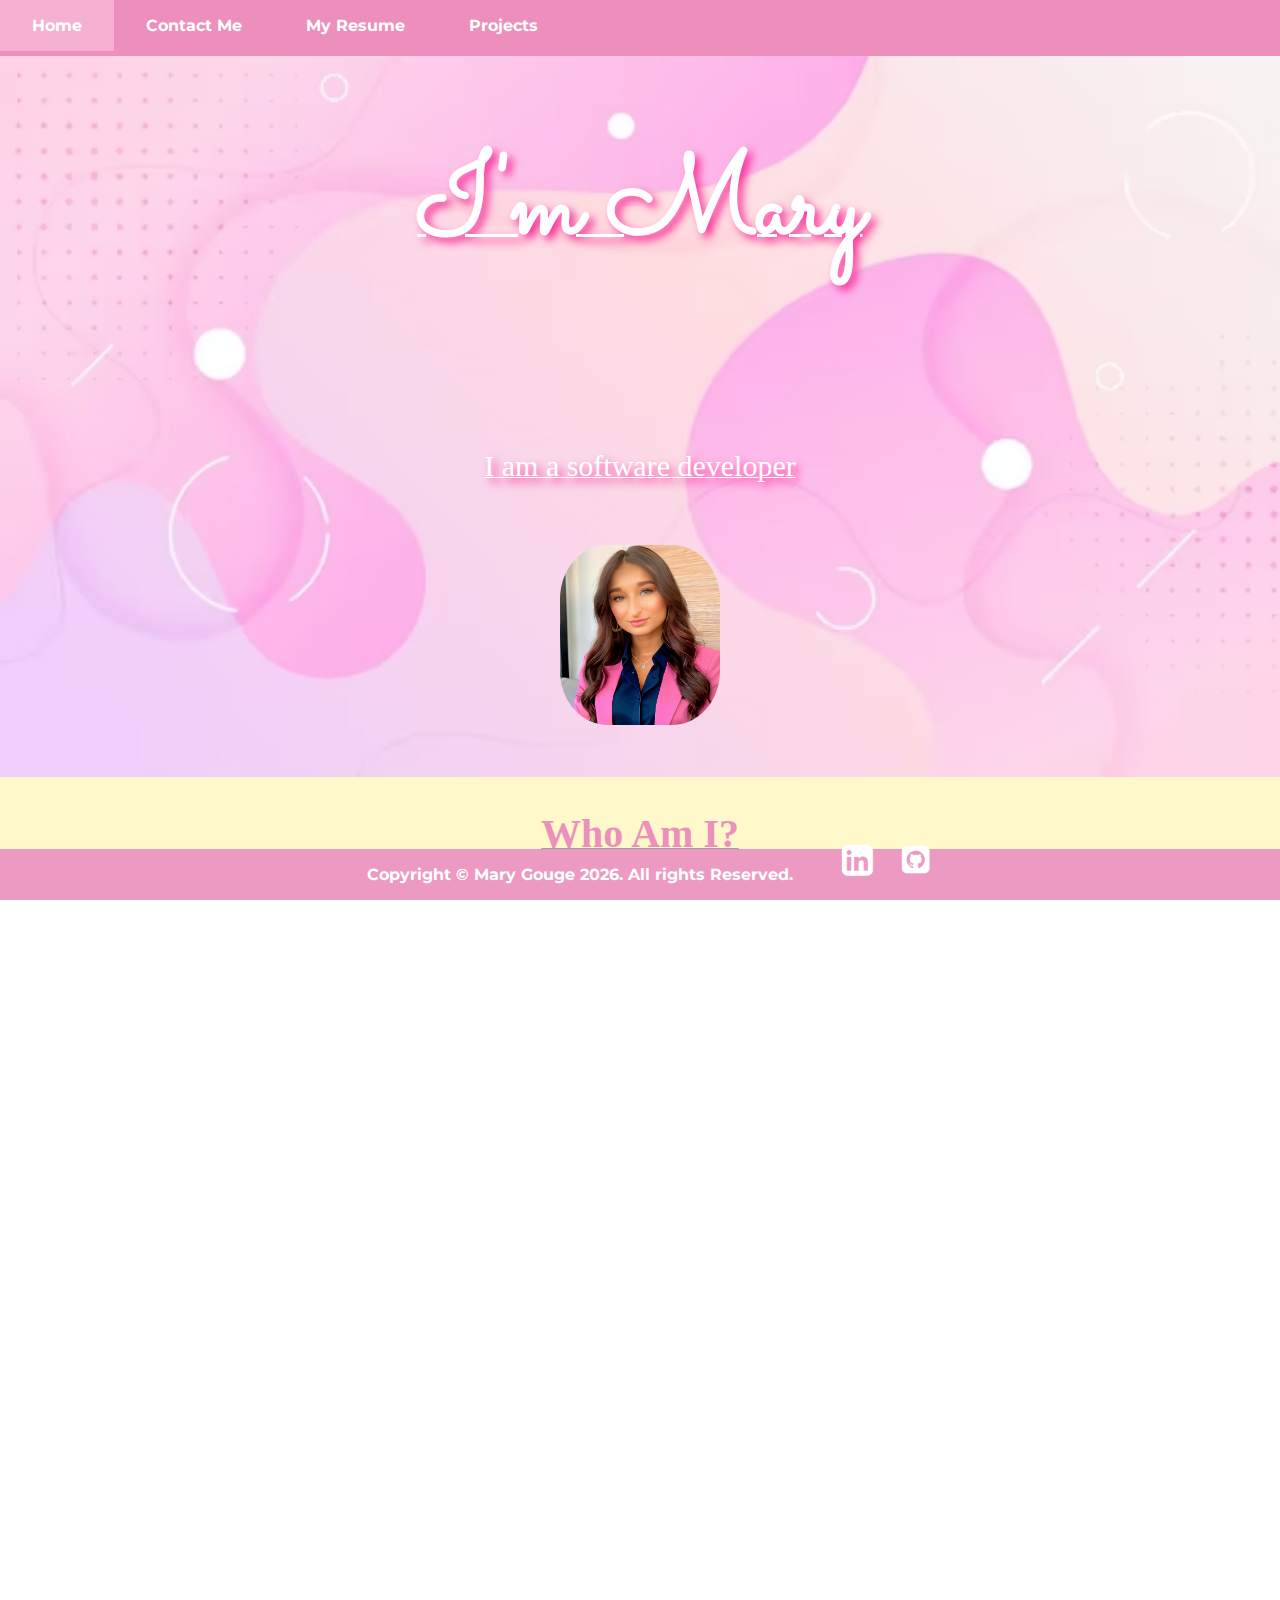
==== commit 46070f63: "Feat: styling update" ====
--- a/index.html
+++ b/index.html
@@ -43,9 +43,7 @@
         <li>
           <a href="./index.html">Home</a>
         </li>
-        <li>
-          <a href="./about-me.html">About Me</a>
-        </li>
+
         <li>
           <a href="./index.html#contact">Contact Me</a>
         </li>
@@ -83,10 +81,9 @@
     <div class="container-fluid about">
       <h2>Who Am I?</h2>
       <p>
-        Hello, My name is Mary Gouge. I'm a self-taught web developer well
-        versed in HTML, CSS, and JavaScript. With a background in phlebotomy and
-        claim analysis, I have great communication and problem-solving skills.
-        I'm experienced in web development using the latest technologies
+        I am a self-taught web developer with a background in claim analysis.
+        I have great communication and problem-solving skills and
+        I am experienced in web development using the latest technologies
         including React, Node, etc. I'm actively seeking opportunities to
         collaborate and apply my abilities. Let's connect and create awesome web
         applications together!
@@ -101,24 +98,28 @@
             <a href="./projects/TinDog Project/index.html" target="_blank">
               <img src="./Photos/tindog.PNG" />
             </a>
-            <h3 class="Tindog">Tindog</h3>
-            <p>Class Project to build a website with Bootstrap.</p>
+            <a href="./projects/TinDog Project/index.html" target="_blank">
+              <h3 class="Tindog">Tindog</h3></a>
+            <p> Responsive dating website for dogs built with HTML, CSS, & Bootstrap.</p>
           </div>
 
           <div class="project-item">
-            <a href="./projects/Mondrian Project/index.html" target="_blank">
-              <img src="./Photos/mondrian.PNG" />
+            <a href="https://maryg36.github.io/Disney-Clone/" target="_blank">
+              <img src="./Photos/Disney+Project.PNG" />
             </a>
-            <h3>Mondrian Project</h3>
-            <p>Class Project to recreate an art piece with CSS grid.</p>
+            <a href="https://maryg36.github.io/Disney-Clone/" target="_blank">
+              <h3>Disney+ Clone</h3></a>
+            <p>Responsive web application built with Vite, TailwindCSS, TMDB API, JavaScript, & React.</p>
           </div>
 
           <div class="project-item">
-            <a href="./index.html">
-              <img src="./Photos/portfolio project.PNG" />
+            <a href="https://mutualityapp.com/">
+              <img src="./Photos/MutualityApp.PNG" />
             </a>
-            <h3>Portfolio Website</h3>
-            <p>Designed and created a portfolio website with JavaScript, HTML and CSS.</p>
+            
+            <a href="https://mutualityapp.com/" target="_blank">
+              <h3>Mutuality App</h3></a>
+            <p>Responsive full-stack web application with authentication and authorization. Designed, created and tested the app with React.js, Node.js, TypeScript, MongoDB & React testing library.</p>
           </div>
         </div>
       </div>
@@ -170,15 +171,15 @@
       </div>
     </div>
 
-    <div class="contact" id="contact">
-      <div>
+    <div class="contact">
+      <div id="contact">
         <h2>Contact Me</h2>
         <p>Marygouge36@gmail.com</p>
       </div>
     </div>
 
     <footer class="py-3 pt-5">
-      <p>Copyright © Mary Gouge. All rights Reserved.</p>
+      <p>Copyright © Mary Gouge <script>document.write(new Date().getFullYear());</script>. All rights Reserved.</p>
       <div class="fa-stack1">
         <a href="https://www.linkedin.com/in/mary-g-4ab789249/"
           ><i class="fa fa-linkedin-square fa-stack" style="font-size: 36px"></i
--- a/style.css
+++ b/style.css
@@ -19,15 +19,22 @@
   align-items: center;
   font-size: 7rem;
   font-family: "Sacramento";
-  color: white;
+  color: rgb(255, 255, 255);
   margin: 0;
   padding: 8rem;
+  text-decoration: underline white 3px;
 }
 
 .intro {
-  color: white;
+  color: rgb(255, 255, 255);
   font-size: larger;
   padding-bottom: 2rem;
+  text-shadow: 5px 5px 8px rgb(248, 49, 152);
+}
+
+.intro p {
+  font-size: 30px;
+  text-decoration: underline white 1.2px;
 }
 
 .navbar-list {
@@ -115,13 +122,11 @@
   }
 
   .container-carousel {
-    width: 370px;
+    width: 340px;
     padding-top: 20px;
-    padding-right: 5px;
-    padding-left: 25px;
-    height: 40%;
-  }
-
+    padding-left: 37px;
+    height: 35%;
+  }
 
   @media screen and (max-width:700px) {
     .container-carousel button{
@@ -159,15 +164,6 @@
 
   .hobbies ol {
     padding-right: 25px;
-  }
-}
-
-@media (min-width: 701) and (max-width: 900px) {
-  .container-carousel {
-    width: 370px;
-    padding-top: 20px;
-    padding-left: 25px;
-    height: 40%;
   }
 }
 
@@ -210,11 +206,13 @@
   padding-left: 0;
   margin-top: rem;
   width: 350px;
+  color: rgb(109, 109, 109);
 }
 
 .container-fluid h2 {
   font-size: 40px;
-  color: #f4b1d1;
+  color: rgb(236,143,188);
+  text-decoration: underline rgb(160, 158, 158) 1px;
 }
 
 .container-my-projects {
@@ -287,7 +285,7 @@
 }
 
 #project {
-  padding-top: 8%;
+  padding-top: 1%;
 }
 
 .project-item {
@@ -351,6 +349,7 @@
 .container-carousel {
   display: flex;
   justify-content: center;
+  padding-bottom: 20px;
 }
 
 .carousel {
@@ -375,7 +374,7 @@
 }
 
 .contact div{
-  padding: 4rem;
+  padding: 2rem;
 }
 
 .contact h2 {
@@ -472,7 +471,6 @@
 }
 
 footer {
-  bottom: 0;
   display: flex;
   justify-content: center;
   background-color: #ed9ac2;
@@ -480,6 +478,9 @@
   font-size: 1rem;
   font-family: "Montserrat", sans-serif;
   font-weight: bold;
+  position: absolute;
+  bottom: 0;
+  width: 100%;
 }
 
 .fa-stack {
